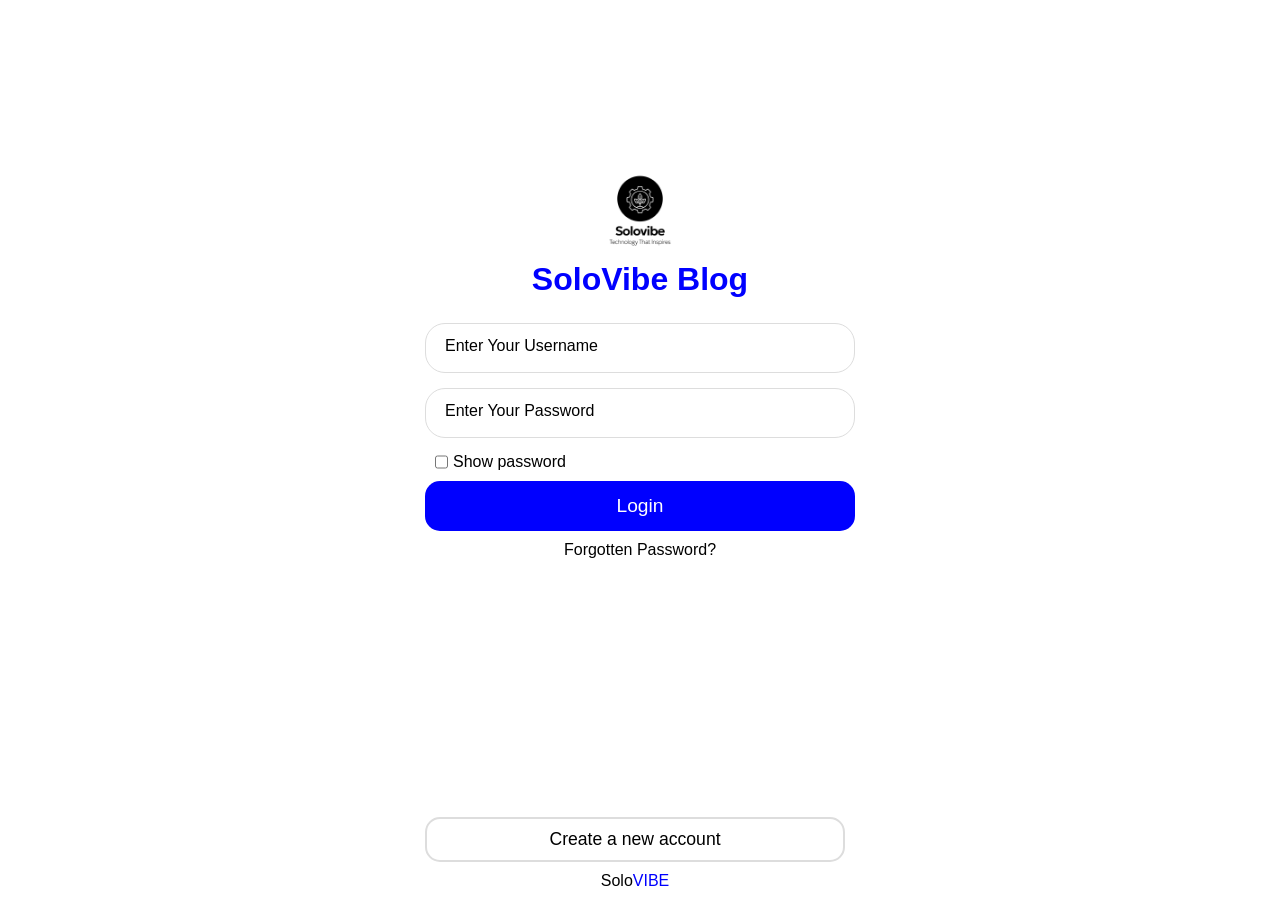
==== index.html @ 38a78242 "Finished" ====
<!--Programmed by Solomon; all right reserved. @SoloVibe @copyright-->
<!DOCTYPE html>
<html lang="en">
<head>
      <meta charset="UTF-8">
    <meta name="viewport" content="width=device-width, initial-scale=1.0">
    <title>Personal Blog By KingSOL @SoloVibe</title>
<link rel="stylesheet" href="style.css">
     <link rel="preconnect" href="https://fonts.googleapis.com">
    <link rel="preconnect" href="https://fonts.gstatic.com" crossorigin>
     <link rel="stylesheet" href="https://cdnjs.cloudflare.com/ajax/libs/font-awesome/6.5.0/css/all.min.css">
<meta name="description" content="Personal Blog By KingSOL @SoloVibe">
<meta name="keywords" content="Personal Blog By KingSOL @SoloVibe">
<link rel="shortcut icon" href="download (1).png" type="image/x-icon">
<link rel="icon" href="download (1).png">
<meta name="author" content="Solomon Towolawi">
<link rel="apple-touch-icon" href="download (1).png">
<!--[if lt IE 9]>
  <script src="http://html5shiv.googlecode.com/svn/trunk/html5.js"></script>
<![endif]-->
</head>
<body>
  <div class="login-container"  id="Login" >
    <div class="logo">
          <img src="download (1).png" alt="logo" style="width: 100px;height: 100px;">
      <h1>SoloVibe Blog</h1>
    </div>
<form action="#" onsubmit="return loginUser()" autocomplete="on" autocorrect="on">
    <div class="input_Section">
    <input type="text" name="username" id="login_Username" class="input_field" required autocomplete="username"> 
    <label for="username" class="label">Enter Your Username</label>
    <p class="error" id="username_error"></p>
    </div>
   <div class="input_Section">
    <input type="password" name="password" id="Login_psw" class="input_field" required autocomplete="current-password"> 
    <label for="psw" class="label">Enter Your Password</label>
      <p class="error" id="psw_error"></p>
    </div>
    <div class="psw_check">
          <input type="checkbox" name="psw_check" id="psw_check" onclick="showLogin_psw()">
          <label for="psw_check">Show password</label>
    </div>
    <div class="buttom">
        <input type="submit" value="Login" class="btn">
    </div>
    <div class="forget_psw">
        <p><a href="Forgotten_psw.html">Forgotten Password?</a></p>
    </div>
</form>
<div class="createAccount">
        <div class="cont">
        <button class="create_btn" onclick="reg_page()">Create a new account</button>
         <span>Solo<span style="color: blue;font-size: 1em;text-transform: uppercase;">Vibe</span> </span>
        </div>
    </div>
    </div>
  <script src="script.js"></script>
</body>
</html>
---- style.css ----
/* Programmed by Solomon; all right reserved. @SoloVibe @copyright*/
* {
    padding: 0%;
    margin: 0%;
    box-sizing: border-box;
    font-family: 'Segoe UI', Tahoma, Geneva, Verdana, sans-serif;
}
body {
    display: flex;
    justify-content: center;
    align-items: center;
    min-height: 80vh;
}
.error {
    color: red;
    font-size: smaller;
}
.login-container, .Reg-container {
    width: 450px;
    padding: 10px;
    position: relative;
    background-color: transparent;
}
.logo  {
    display: flex;justify-content: center;
    align-items: center;
    flex-direction: column;
}
.logo img {
 border-radius: 50%;
}
.logo  h1 {
    color: blue;
    margin-bottom: 10px;
}
.input_Section {
    margin: 15px 0;
    position: relative;
}
.input_field {
    width: 100%;
    height: 50px;
    border-radius: 20px;
    outline: none;
 border: 1px solid #DDDDDD;
    padding: 20px;
    transition: 0.5s;
    font-size: 1em;
}
.label {
    position: absolute;
    top: 50%;
    left: 20px;
    transform: translateY(-60%);
    transition: 0.5s;

}
.input_field:focus {
    border: 2px solid blue;
  
}
.input_field:focus ~ .label,
.input_field:valid ~ .label {
top: 0;
font-size: 13px;
background: #fff;
padding: 0  5px;

}
.psw_check  {
 display: flex;
gap: 5px;
margin-left: 10px;
}
.psw_check input {
    accent-color: blue;
}
.btn {
    width: 100%;
    height: 50px;
   border-radius: 15px;
    background-color: blue;
    color: #fff;
    outline: none;
    font-size: 1.2em;
    border: none;
    cursor: pointer;
    transition: 0.5s;
    text-align: center;
    margin-bottom: 10px;
    margin-top: 10px;
}
.btn:active {
    transform: translateY(8px);
}
.forget_psw{
    text-align: center;
    color: #000;
}
.forget_psw p a{
    color: #000;
    text-decoration: none;
}
.createAccount {
    position: fixed;
    bottom: 0;
     width: 420px;
     margin-bottom: 10px;
     margin-top: 20px;
}
 .cont {
     display: flex;
     justify-content: center;
     align-items: center;
     flex-direction: column;
 }
 .create_btn {
    width: 100%;
    color: #000;
    background: transparent;
    border: 2px solid #DDDDDD;
    height: 45px;
    cursor: pointer;
    font-size: 1.1em;
    text-align:  center;
    padding: 5px;
    border-radius: 15px;
    transition: 0.5s;
    margin-bottom: 10px;
 }
 .create_btn:hover {
    background-color: blue;
    color: #fff;
    border: none;
 }
 .create_btn:active {
    transform: translateY(8px);
 }
 @media screen  and (max-width: 450px){
     .login-container, .Reg-container {
         margin: 0 10px;
     }
.createAccount {
    max-width:  90%;
    left: 0;
     margin: 10px 20px;
}
.Reg-container .logo h1 {
    font-size: 1.3em;
}
.logo  h1  {
    font-size: 16px;
}
 }
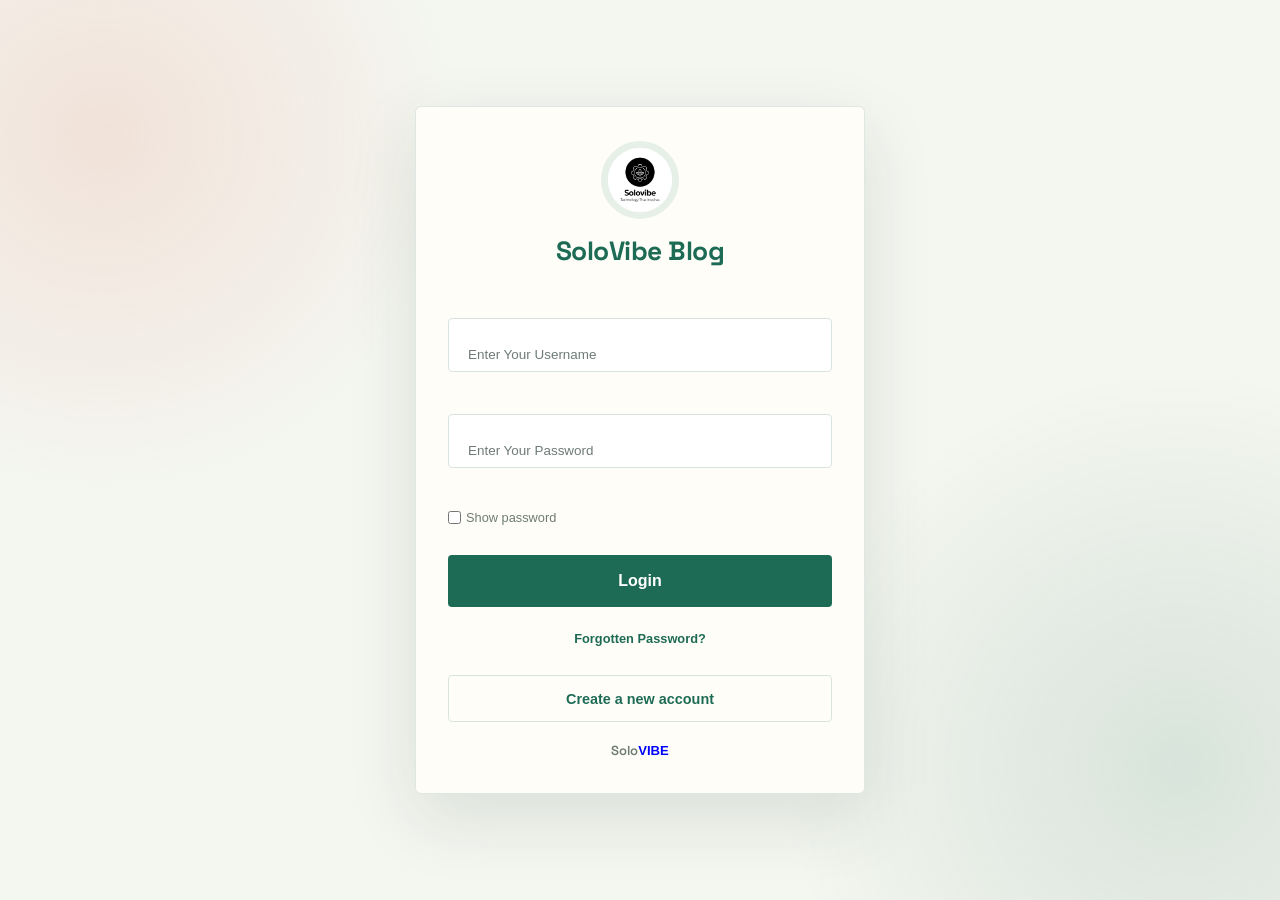
==== commit 07027656: "update" ====
--- a/index.html
+++ b/index.html
@@ -1,59 +1,96 @@
 <!--Programmed by Solomon; all right reserved. @SoloVibe @copyright-->
-<!DOCTYPE html>
+<!doctype html>
 <html lang="en">
-<head>
-      <meta charset="UTF-8">
-    <meta name="viewport" content="width=device-width, initial-scale=1.0">
+  <head>
+    <meta charset="UTF-8" />
+    <meta name="viewport" content="width=device-width, initial-scale=1.0" />
     <title>Personal Blog By KingSOL @SoloVibe</title>
-<link rel="stylesheet" href="style.css">
-     <link rel="preconnect" href="https://fonts.googleapis.com">
-    <link rel="preconnect" href="https://fonts.gstatic.com" crossorigin>
-     <link rel="stylesheet" href="https://cdnjs.cloudflare.com/ajax/libs/font-awesome/6.5.0/css/all.min.css">
-<meta name="description" content="Personal Blog By KingSOL @SoloVibe">
-<meta name="keywords" content="Personal Blog By KingSOL @SoloVibe">
-<link rel="shortcut icon" href="download (1).png" type="image/x-icon">
-<link rel="icon" href="download (1).png">
-<meta name="author" content="Solomon Towolawi">
-<link rel="apple-touch-icon" href="download (1).png">
-<!--[if lt IE 9]>
-  <script src="http://html5shiv.googlecode.com/svn/trunk/html5.js"></script>
-<![endif]-->
-</head>
-<body>
-  <div class="login-container"  id="Login" >
-    <div class="logo">
-          <img src="download (1).png" alt="logo" style="width: 100px;height: 100px;">
-      <h1>SoloVibe Blog</h1>
+    <link rel="stylesheet" href="style.css" />
+    <link rel="preconnect" href="https://fonts.googleapis.com" />
+    <link rel="preconnect" href="https://fonts.gstatic.com" crossorigin />
+    <link
+      rel="stylesheet"
+      href="https://cdnjs.cloudflare.com/ajax/libs/font-awesome/6.5.0/css/all.min.css"
+    />
+    <meta name="description" content="Personal Blog By KingSOL @SoloVibe" />
+    <meta name="keywords" content="Personal Blog By KingSOL @SoloVibe" />
+    <link rel="icon" href="asset/icon.png" />
+    <meta name="author" content="Solomon Towolawi" />
+    <link rel="apple-touch-icon" href="asset/icon.png" />
+    <!--[if lt IE 9]>
+      <script src="http://html5shiv.googlecode.com/svn/trunk/html5.js"></script>
+    <![endif]-->
+  </head>
+  <body>
+    <div class="login-container" id="Login">
+      <div class="logo">
+        <img
+          src="asset/icon.png"
+          alt="logo"
+          style="width: 100px; height: 100px"
+        />
+        <h1>SoloVibe Blog</h1>
+      </div>
+      <form
+        action="#"
+        onsubmit="return loginUser();"
+        autocomplete="on"
+        autocorrect="on"
+      >
+        <div class="input_Section">
+          <input
+            type="text"
+            name="username"
+            id="login_Username"
+            class="input_field"
+            required
+            autocomplete="username"
+          />
+          <label for="login_Username" class="label">Enter Your Username</label>
+          <p class="error" id="username_error"></p>
+        </div>
+        <div class="input_Section">
+          <input
+            type="password"
+            name="password"
+            id="Login_psw"
+            class="input_field"
+            required
+            autocomplete="current-password"
+          />
+          <label for="Login_psw" class="label">Enter Your Password</label>
+          <p class="error" id="psw_error"></p>
+        </div>
+        <div class="psw_check">
+          <input
+            type="checkbox"
+            name="psw_check"
+            id="psw_check"
+            onclick="showLogin_psw()"
+          />
+          <label for="psw_check">Show password</label>
+        </div>
+        <div class="buttom">
+          <input type="submit" value="Login" class="btn" />
+        </div>
+        <div class="forget_psw">
+          <p><a href="Forgotten_psw.html">Forgotten Password?</a></p>
+        </div>
+      </form>
+      <div class="createAccount">
+        <div class="cont">
+          <button class="create_btn" onclick="reg_page()">
+            Create a new account
+          </button>
+          <span
+            >Solo<span
+              style="color: blue; font-size: 1em; text-transform: uppercase"
+              >Vibe</span
+            >
+          </span>
+        </div>
+      </div>
     </div>
-<form action="#" onsubmit="return loginUser()" autocomplete="on" autocorrect="on">
-    <div class="input_Section">
-    <input type="text" name="username" id="login_Username" class="input_field" required autocomplete="username"> 
-    <label for="username" class="label">Enter Your Username</label>
-    <p class="error" id="username_error"></p>
-    </div>
-   <div class="input_Section">
-    <input type="password" name="password" id="Login_psw" class="input_field" required autocomplete="current-password"> 
-    <label for="psw" class="label">Enter Your Password</label>
-      <p class="error" id="psw_error"></p>
-    </div>
-    <div class="psw_check">
-          <input type="checkbox" name="psw_check" id="psw_check" onclick="showLogin_psw()">
-          <label for="psw_check">Show password</label>
-    </div>
-    <div class="buttom">
-        <input type="submit" value="Login" class="btn">
-    </div>
-    <div class="forget_psw">
-        <p><a href="Forgotten_psw.html">Forgotten Password?</a></p>
-    </div>
-</form>
-<div class="createAccount">
-        <div class="cont">
-        <button class="create_btn" onclick="reg_page()">Create a new account</button>
-         <span>Solo<span style="color: blue;font-size: 1em;text-transform: uppercase;">Vibe</span> </span>
-        </div>
-    </div>
-    </div>
-  <script src="script.js"></script>
-</body>
-</html>+    <script src="script.js"></script>
+  </body>
+</html>
--- a/style.css
+++ b/style.css
@@ -1,154 +1,373 @@
 /* Programmed by Solomon; all right reserved. @SoloVibe @copyright*/
+@import url("https://fonts.googleapis.com/css2?family=DM+Sans:wght@400;500;600;700&family=Space+Grotesk:wght@500;600;700&display=swap");
 * {
-    padding: 0%;
-    margin: 0%;
-    box-sizing: border-box;
-    font-family: 'Segoe UI', Tahoma, Geneva, Verdana, sans-serif;
+  padding: 0%;
+  margin: 0%;
+  box-sizing: border-box;
+  font-family: "Segoe UI", Tahoma, Geneva, Verdana, sans-serif;
 }
 body {
-    display: flex;
-    justify-content: center;
-    align-items: center;
-    min-height: 80vh;
+  display: flex;
+  justify-content: center;
+  align-items: center;
+  min-height: 80vh;
 }
 .error {
-    color: red;
-    font-size: smaller;
-}
-.login-container, .Reg-container {
-    width: 450px;
-    padding: 10px;
-    position: relative;
-    background-color: transparent;
-}
-.logo  {
-    display: flex;justify-content: center;
-    align-items: center;
-    flex-direction: column;
+  color: red;
+  font-size: smaller;
+}
+.login-container,
+.Reg-container {
+  width: 450px;
+  padding: 10px;
+  position: relative;
+  background-color: transparent;
+}
+.logo {
+  display: flex;
+  justify-content: center;
+  align-items: center;
+  flex-direction: column;
 }
 .logo img {
- border-radius: 50%;
-}
-.logo  h1 {
-    color: blue;
-    margin-bottom: 10px;
+  border-radius: 50%;
+}
+.logo h1 {
+  color: blue;
+  margin-bottom: 10px;
 }
 .input_Section {
-    margin: 15px 0;
-    position: relative;
+  margin: 15px 0;
+  position: relative;
 }
 .input_field {
-    width: 100%;
-    height: 50px;
-    border-radius: 20px;
-    outline: none;
- border: 1px solid #DDDDDD;
-    padding: 20px;
-    transition: 0.5s;
-    font-size: 1em;
+  width: 100%;
+  height: 50px;
+  border-radius: 20px;
+  outline: none;
+  border: 1px solid #dddddd;
+  padding: 20px;
+  transition: 0.5s;
+  font-size: 1em;
 }
 .label {
-    position: absolute;
-    top: 50%;
-    left: 20px;
-    transform: translateY(-60%);
-    transition: 0.5s;
-
+  position: absolute;
+  top: 50%;
+  left: 20px;
+  transform: translateY(-60%);
+  transition: 0.4s;
+  cursor: text;
 }
 .input_field:focus {
-    border: 2px solid blue;
-  
+  border: 1px solid blue;
+  scale: 1.1;
 }
 .input_field:focus ~ .label,
 .input_field:valid ~ .label {
-top: 0;
-font-size: 13px;
-background: #fff;
-padding: 0  5px;
+  top: 0;
+  font-size: 13px;
+  cursor: text;
+  background: #fff;
+  padding: 0 5px;
+  cursor: text;
+}
+.psw_check {
+  display: flex;
+  gap: 5px;
+  margin-left: 10px;
+}
+.psw_check input {
+  accent-color: blue;
+}
+.btn {
+  width: 100%;
+  height: 50px;
+  border-radius: 15px;
+  background-color: blue;
+  color: #fff;
+  outline: none;
+  font-size: 1.2em;
+  border: none;
+  cursor: text;
+  transition: 0.5s;
+  text-align: center;
+  margin-bottom: 10px;
+  margin-top: 10px;
+}
+.btn:active {
+  transform: translateY(8px);
+}
+.forget_psw {
+  text-align: center;
+  color: #000;
+}
+.forget_psw p a {
+  color: #000;
+  text-decoration: none;
+}
+.createAccount {
+  position: fixed;
+  bottom: 0;
+  width: 420px;
+  margin-bottom: 10px;
+  margin-top: 20px;
+}
+.cont {
+  display: flex;
+  justify-content: center;
+  align-items: center;
+  flex-direction: column;
+}
+.create_btn {
+  width: 100%;
+  color: #000;
+  background: transparent;
+  border: 2px solid #dddddd;
+  height: 45px;
+  cursor: text;
+  font-size: 1.1em;
+  text-align: center;
+  padding: 5px;
+  border-radius: 15px;
+  transition: 0.5s;
+  margin-bottom: 10px;
+}
+.create_btn:hover {
+  background-color: blue;
+  color: #fff;
+  border: none;
+}
+.create_btn:active {
+  transform: translateY(8px);
+}
+@media screen and (max-width: 450px) {
+  .login-container,
+  .Reg-container {
+    margin: 0 10px;
+  }
+  .createAccount {
+    max-width: 90%;
+    left: 0;
+    margin: 10px 20px;
+  }
+  .Reg-container .logo h1 {
+    font-size: 1.3em;
+  }
+  .logo h1 {
+    font-size: 16px;
+  }
+}
+@media screen and (max-height: 487px) {
+  .createAccount {
+    display: none;
+  }
+}
 
-}
-.psw_check  {
- display: flex;
-gap: 5px;
-margin-left: 10px;
+/* Visual refresh: the existing auth markup and behavior stay intact. */
+:root {
+  --auth-ink: #17231f;
+  --auth-muted: #6e7b75;
+  --auth-line: #d9e3de;
+  --auth-paper: #f4f6f0;
+  --auth-card: #fffef9;
+  --auth-green: #1e6b55;
+  --auth-coral: #e57b62;
+}
+body {
+  min-height: 100vh;
+  background: var(--auth-paper);
+  color: var(--auth-ink);
+  font-family: "DM Sans", sans-serif;
+  overflow-x: hidden;
+}
+body::before {
+  content: "";
+  position: fixed;
+  inset: 0;
+  pointer-events: none;
+  background:
+    radial-gradient(
+      circle at 8% 15%,
+      rgba(229, 123, 98, 0.16),
+      transparent 25%
+    ),
+    radial-gradient(circle at 92% 85%, rgba(30, 107, 85, 0.13), transparent 28%);
+}
+.login-container,
+.Reg-container {
+  z-index: 1;
+  width: min(450px, calc(100% - 32px));
+  margin: 24px 16px;
+  padding: 34px 32px;
+  border: 1px solid rgba(217, 227, 222, 0.85);
+  border-radius: 6px;
+  background: rgba(255, 254, 249, 0.9);
+  box-shadow: 0 24px 70px rgba(30, 67, 53, 0.12);
+}
+.logo img {
+  width: 78px !important;
+  height: 78px !important;
+  border: 7px solid #e7efe9;
+}
+.logo h1 {
+  margin: 15px 0 30px;
+  color: var(--auth-green);
+  font:
+    700 1.65rem "Space Grotesk",
+    sans-serif;
+  letter-spacing: -0.5px;
+}
+.input_Section {
+  margin: 20px 0;
+}
+.input_field {
+  height: 54px;
+  padding: 18px 17px;
+  border: 1px solid var(--auth-line);
+  border-radius: 4px;
+  background: #fff;
+  color: var(--auth-ink);
+  font-family: "DM Sans", sans-serif;
+}
+.input_field:focus {
+  border-color: var(--auth-green);
+  box-shadow: 0 0 0 4px rgba(30, 107, 85, 0.1);
+  scale: 1;
+}
+.label {
+  color: var(--auth-muted);
+  font-size: 0.84rem;
+}
+.input_field:focus ~ .label,
+.input_field:valid ~ .label {
+  color: var(--auth-green);
+  background: var(--auth-card);
+}
+.error {
+  min-height: 16px;
+  margin: 6px 0 0;
+  color: #b94f43;
+  font-size: 0.74rem;
+}
+.psw_check {
+  margin: 8px 0 22px;
+  color: var(--auth-muted);
+  font-size: 0.8rem;
 }
 .psw_check input {
-    accent-color: blue;
+  accent-color: var(--auth-green);
 }
 .btn {
-    width: 100%;
-    height: 50px;
-   border-radius: 15px;
-    background-color: blue;
-    color: #fff;
-    outline: none;
-    font-size: 1.2em;
-    border: none;
-    cursor: pointer;
-    transition: 0.5s;
-    text-align: center;
-    margin-bottom: 10px;
-    margin-top: 10px;
+  height: 52px;
+  margin: 8px 0 14px;
+  border-radius: 4px;
+  background: var(--auth-green);
+  font-size: 1rem;
+  font-weight: 700;
+  cursor: pointer;
+  transition:
+    background 0.2s,
+    transform 0.2s;
+}
+.btn:hover {
+  background: #124b3b;
 }
 .btn:active {
-    transform: translateY(8px);
-}
-.forget_psw{
-    text-align: center;
-    color: #000;
-}
-.forget_psw p a{
-    color: #000;
-    text-decoration: none;
+  transform: translateY(2px);
+}
+.forget_psw p {
+  margin: 8px 0 0;
+}
+.forget_psw p a {
+  color: var(--auth-green);
+  font-size: 0.8rem;
+  font-weight: 700;
 }
 .createAccount {
-    position: fixed;
-    bottom: 0;
-     width: 420px;
-     margin-bottom: 10px;
-     margin-top: 20px;
-}
- .cont {
-     display: flex;
-     justify-content: center;
-     align-items: center;
-     flex-direction: column;
- }
- .create_btn {
-    width: 100%;
-    color: #000;
-    background: transparent;
-    border: 2px solid #DDDDDD;
-    height: 45px;
-    cursor: pointer;
-    font-size: 1.1em;
-    text-align:  center;
-    padding: 5px;
-    border-radius: 15px;
-    transition: 0.5s;
-    margin-bottom: 10px;
- }
- .create_btn:hover {
-    background-color: blue;
-    color: #fff;
-    border: none;
- }
- .create_btn:active {
-    transform: translateY(8px);
- }
- @media screen  and (max-width: 450px){
-     .login-container, .Reg-container {
-         margin: 0 10px;
-     }
-.createAccount {
-    max-width:  90%;
-    left: 0;
-     margin: 10px 20px;
-}
-.Reg-container .logo h1 {
-    font-size: 1.3em;
-}
-.logo  h1  {
-    font-size: 16px;
-}
- }
+  position: static;
+  width: auto;
+  margin: 28px 0 0;
+}
+.create_btn {
+  height: 47px;
+  border: 1px solid var(--auth-line);
+  border-radius: 4px;
+  color: var(--auth-green);
+  font-size: 0.9rem;
+  font-weight: 700;
+  cursor: pointer;
+}
+.create_btn:hover {
+  border-color: var(--auth-green);
+  background: #e7efe9;
+  color: var(--auth-green);
+}
+.cont > span {
+  margin-top: 10px;
+  color: var(--auth-muted);
+  font:
+    600 0.82rem "Space Grotesk",
+    sans-serif;
+}
+header[style] {
+  margin-bottom: 26px;
+  color: var(--auth-green);
+  font:
+    700 1.5rem "Space Grotesk",
+    sans-serif;
+}
+#showPsw {
+  margin: 14px 0 0 !important;
+  color: var(--auth-green) !important;
+  font-size: 0.9rem !important;
+}
+.toast-container {
+  position: fixed;
+  right: 22px;
+  bottom: 22px;
+  z-index: 10000;
+  display: grid;
+  gap: 10px;
+  width: min(360px, calc(100% - 44px));
+}
+.toast {
+  padding: 14px 16px;
+  border-left: 4px solid var(--auth-green);
+  border-radius: 4px;
+  background: var(--auth-card);
+  box-shadow: 0 14px 34px rgba(30, 67, 53, 0.18);
+  color: var(--auth-ink);
+  font-size: 0.83rem;
+  line-height: 1.45;
+  opacity: 0;
+  transform: translateY(12px);
+  transition:
+    opacity 0.25s ease,
+    transform 0.25s ease;
+  white-space: pre-line;
+}
+.toast-visible {
+  opacity: 1;
+  transform: translateY(0);
+}
+.toast-success {
+  border-left-color: var(--auth-green);
+}
+.toast-error {
+  border-left-color: #b94f43;
+}
+.toast-info {
+  border-left-color: var(--auth-coral);
+}
+@media screen and (max-width: 450px) {
+  .login-container,
+  .Reg-container {
+    padding: 25px 20px;
+  }
+  .logo h1 {
+    font-size: 1.35rem;
+  }
+  .createAccount {
+    margin: 24px 0 0;
+  }
+}
